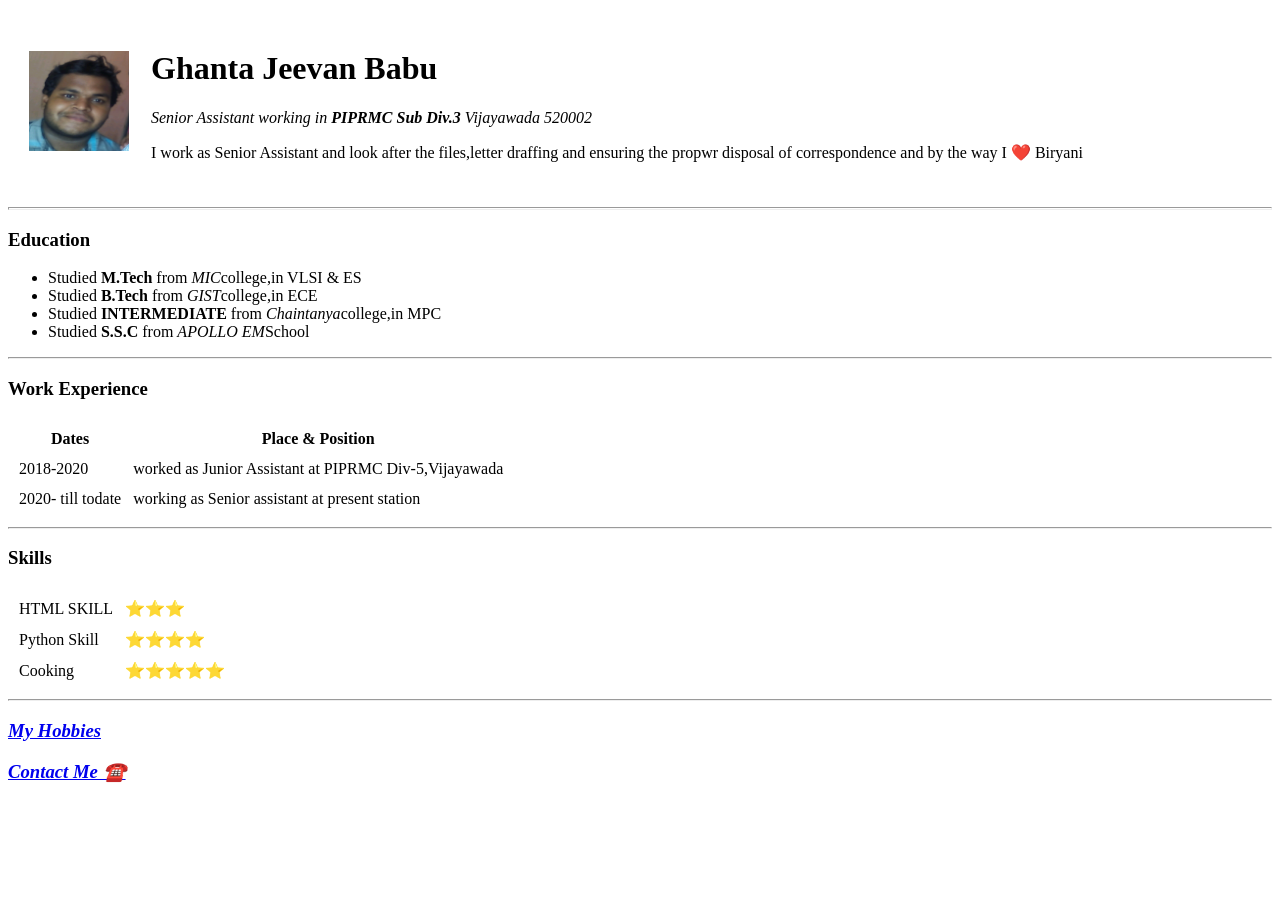
==== index.html @ e708843d "Add personal details website files" ====
<!DOCTYPE html>
<html lang="en">
    <head>
        <meta charset="UTF-8">
        <title>😊JEEVAN BABU</title>
    </head>
    <body>
        <table cellspacing="20">
            <tr>
                <td><img src="jeev.JPG" alt="jeevan imag" height="100" width="100"></td>
                <td> <h1>Ghanta Jeevan Babu </h1>
                    <p><em>Senior Assistant working in <strong> PIPRMC Sub Div.3</strong> Vijayawada 520002</em></p>
                    <p>I work as Senior Assistant and look after the files,letter draffing and ensuring the propwr disposal of correspondence and by 
                        the way I ❤️ Biryani
                    </p></td>
            </tr>
        </table>
        
       <hr size="3">
        <h3>Education</h3>
        <ul>
            <li>Studied <strong>M.Tech</strong> from <em>MIC</em>college,in VLSI & ES</li>
            <li>Studied <strong>B.Tech</strong> from <em>GIST</em>college,in ECE</li>
            <li>Studied <strong>INTERMEDIATE</strong> from <em>Chaintanya</em>college,in MPC</li>
            <li>Studied <strong>S.S.C</strong> from <em>APOLLO EM</em>School</li>
        </ul>
        <hr>
        <h3>Work Experience</h3>
        <table cellspacing="10">
            <thead>
                <tr>
                    <th>Dates</th>
                    <th>Place & Position</th>
                </tr>
            </thead>
            <tbody>
            <tr>
                <td>2018-2020</td>
                <td>worked as Junior Assistant at PIPRMC Div-5,Vijayawada</td>
            </tr>
            <tr>
                <td>2020- till todate</td>
                <td>working as Senior assistant at present station</td>
            </tr>
        </tbody>
        <tfoot>

        </tfoot>
        </table>
        <hr>
        <h3>Skills</h3>
        <table cellspacing="10">
            <tr>
                <td>HTML SKILL</td>
                <td>⭐⭐⭐</td>
             </tr>
            <tr>
            <td>Python Skill</td>
            <td>⭐⭐⭐⭐</td>
            </tr>
             <tr>
                <td>Cooking</td>
                <td>⭐⭐⭐⭐⭐</td>
             </tr>
     
        </table>
        <hr>
        <a href="hobbies.html" target="_blank"><h3><em>My Hobbies</em></h3></a>
        <a href="ContactMe.html" target="_blank"><h3><em>Contact Me ☎️</em></h3></a>
    </body>
</html>
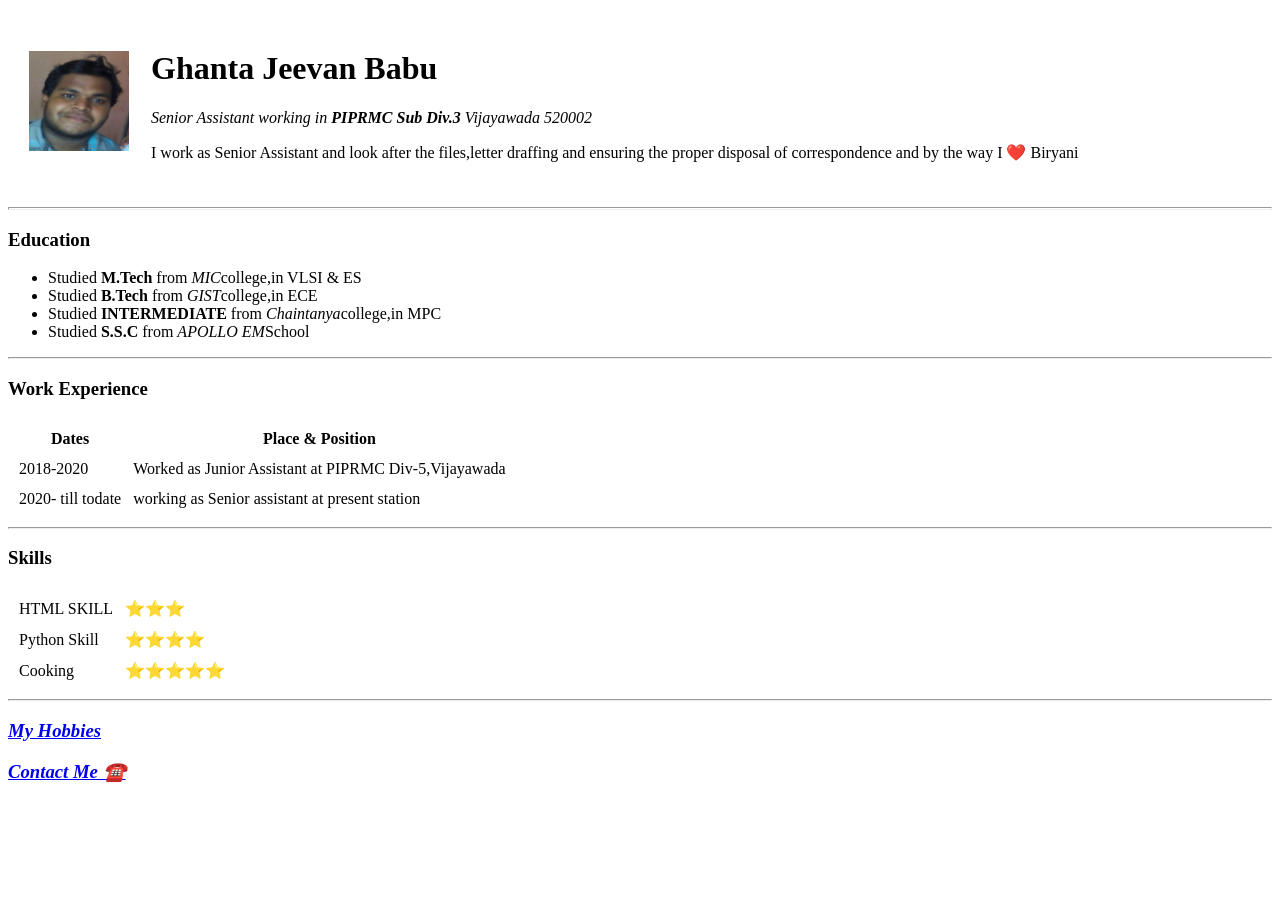
==== commit aa5cc90b: "Corrected spellings" ====
--- a/index.html
+++ b/index.html
@@ -10,7 +10,7 @@
                 <td><img src="jeev.JPG" alt="jeevan imag" height="100" width="100"></td>
                 <td> <h1>Ghanta Jeevan Babu </h1>
                     <p><em>Senior Assistant working in <strong> PIPRMC Sub Div.3</strong> Vijayawada 520002</em></p>
-                    <p>I work as Senior Assistant and look after the files,letter draffing and ensuring the propwr disposal of correspondence and by 
+                    <p>I work as Senior Assistant and look after the files,letter draffing and ensuring the proper disposal of correspondence and by 
                         the way I ❤️ Biryani
                     </p></td>
             </tr>
@@ -29,14 +29,14 @@
         <table cellspacing="10">
             <thead>
                 <tr>
-                    <th>Dates</th>
-                    <th>Place & Position</th>
+                    <th><strong>Dates</strong></th>
+                    <th><strong>Place & Position</strong></th>
                 </tr>
             </thead>
             <tbody>
             <tr>
                 <td>2018-2020</td>
-                <td>worked as Junior Assistant at PIPRMC Div-5,Vijayawada</td>
+                <td>Worked as Junior Assistant at PIPRMC Div-5,Vijayawada</td>
             </tr>
             <tr>
                 <td>2020- till todate</td>
@@ -68,4 +68,4 @@
         <a href="hobbies.html" target="_blank"><h3><em>My Hobbies</em></h3></a>
         <a href="ContactMe.html" target="_blank"><h3><em>Contact Me ☎️</em></h3></a>
     </body>
-</html>+</html>
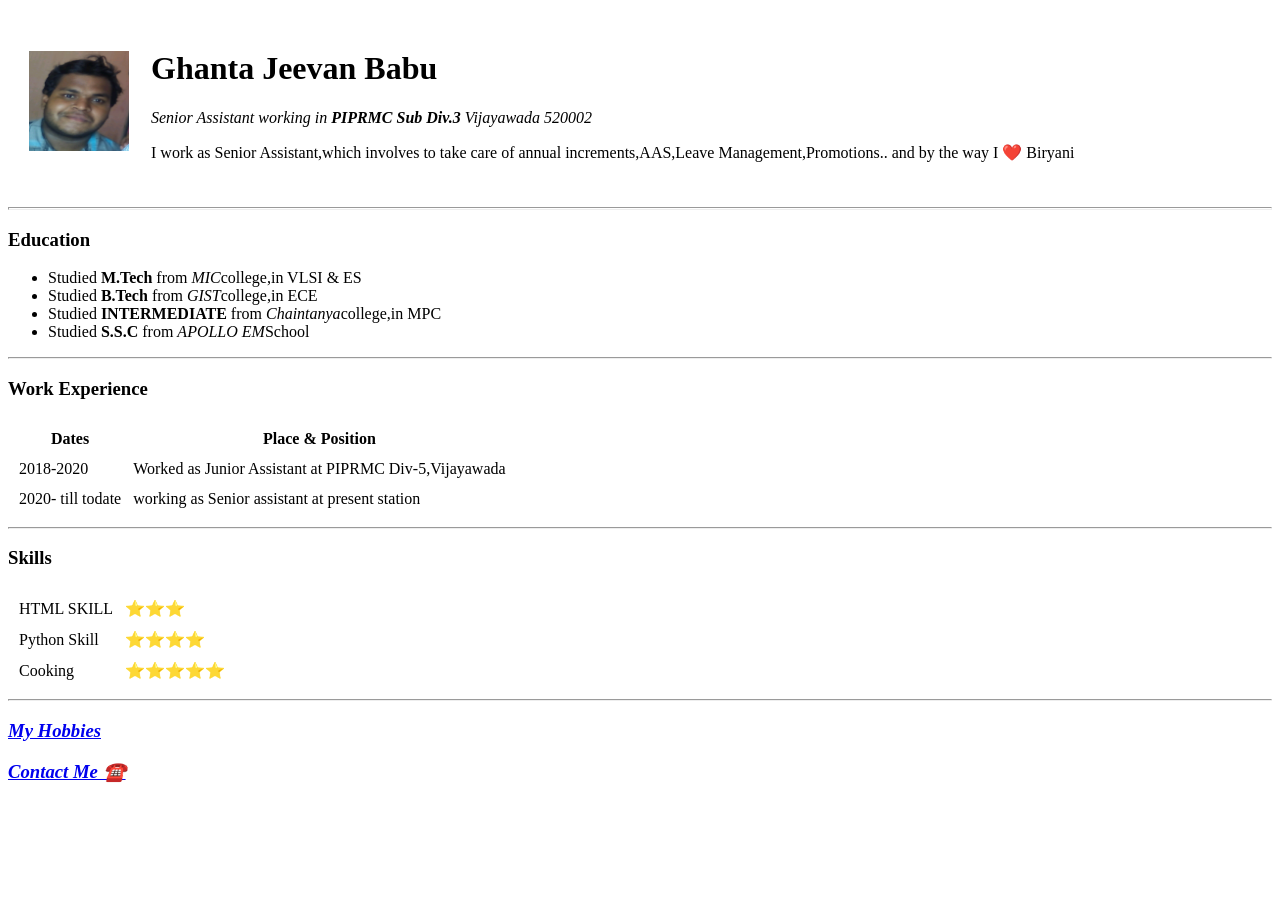
==== commit 6a2b034a: "Update index.html" ====
--- a/index.html
+++ b/index.html
@@ -10,7 +10,7 @@
                 <td><img src="jeev.JPG" alt="jeevan imag" height="100" width="100"></td>
                 <td> <h1>Ghanta Jeevan Babu </h1>
                     <p><em>Senior Assistant working in <strong> PIPRMC Sub Div.3</strong> Vijayawada 520002</em></p>
-                    <p>I work as Senior Assistant and look after the files,letter draffing and ensuring the proper disposal of correspondence and by 
+                    <p>I work as Senior Assistant,which involves to take care of annual increments,AAS,Leave Management,Promotions.. and by 
                         the way I ❤️ Biryani
                     </p></td>
             </tr>
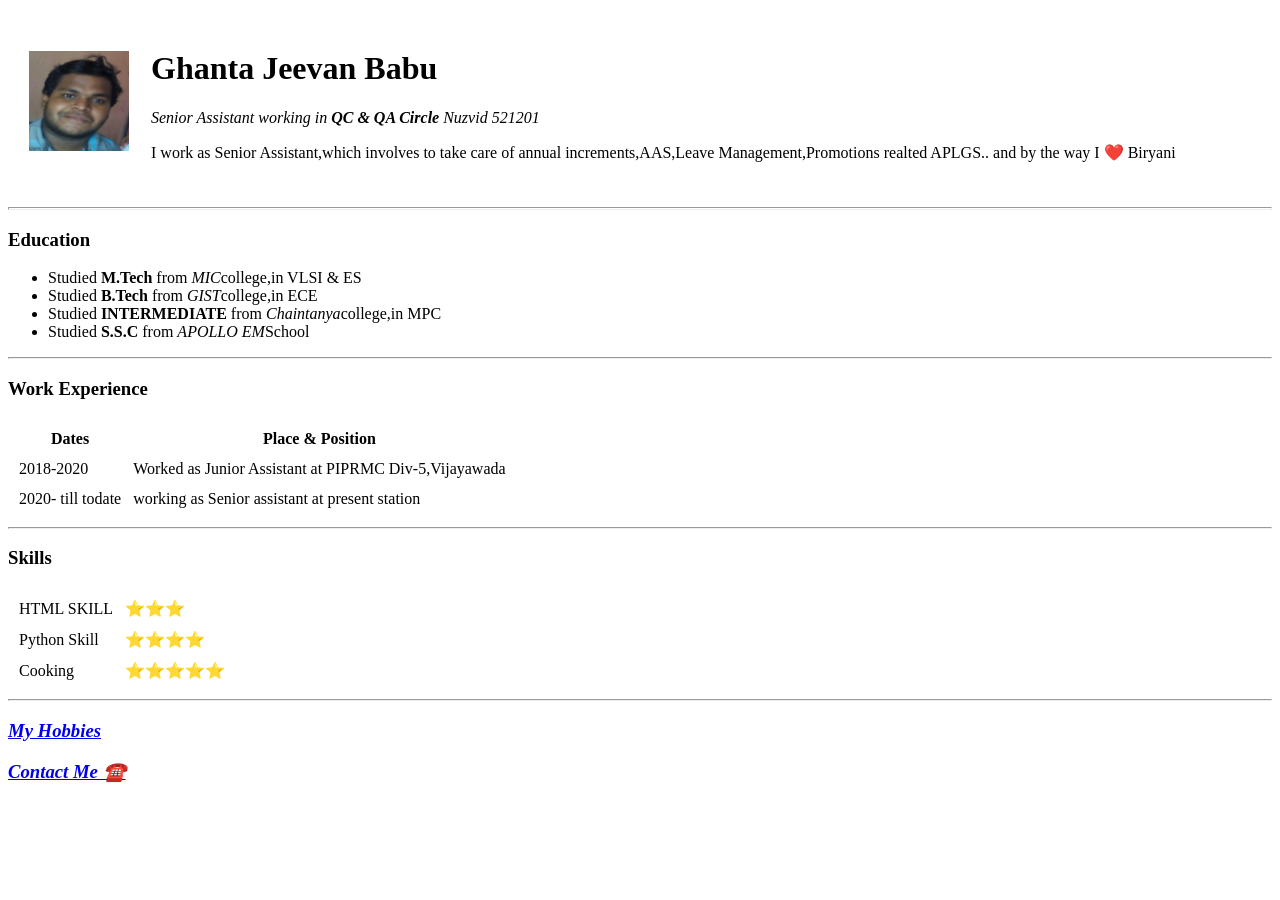
==== commit 9269d25e: "Update index.html" ====
--- a/index.html
+++ b/index.html
@@ -9,8 +9,8 @@
             <tr>
                 <td><img src="jeev.JPG" alt="jeevan imag" height="100" width="100"></td>
                 <td> <h1>Ghanta Jeevan Babu </h1>
-                    <p><em>Senior Assistant working in <strong> PIPRMC Sub Div.3</strong> Vijayawada 520002</em></p>
-                    <p>I work as Senior Assistant,which involves to take care of annual increments,AAS,Leave Management,Promotions.. and by 
+                    <p><em>Senior Assistant working in <strong> QC & QA Circle</strong> Nuzvid 521201</em></p>
+                    <p>I work as Senior Assistant,which involves to take care of annual increments,AAS,Leave Management,Promotions realted APLGS.. and by 
                         the way I ❤️ Biryani
                     </p></td>
             </tr>
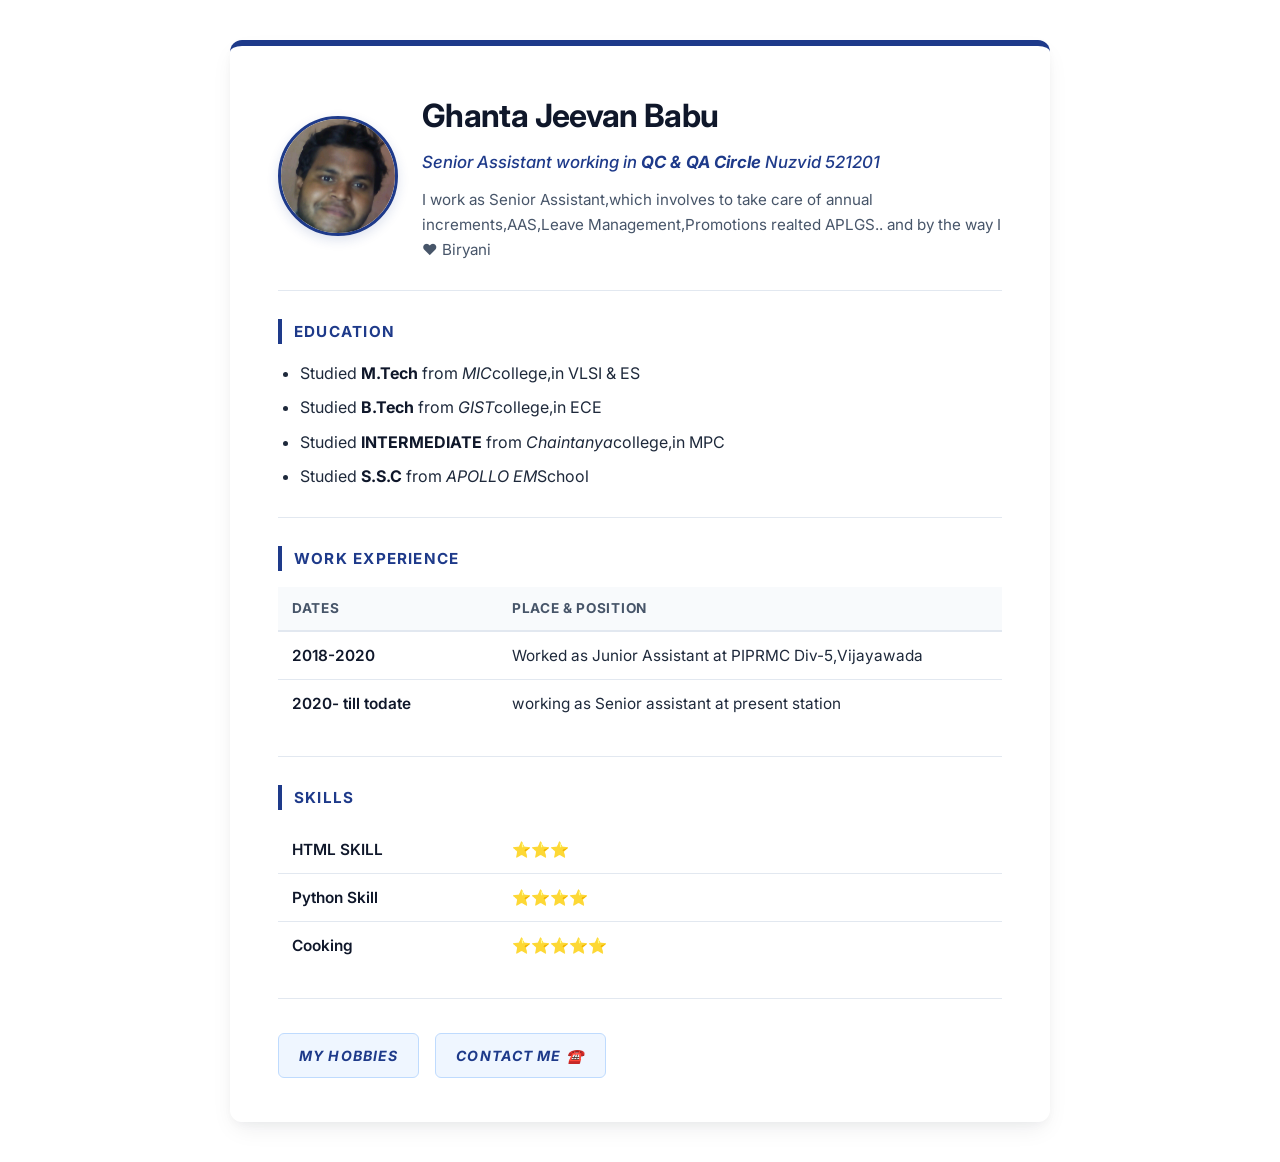
==== commit c0e03317: "Update index.html" ====
--- a/index.html
+++ b/index.html
@@ -3,6 +3,7 @@
     <head>
         <meta charset="UTF-8">
         <title>😊JEEVAN BABU</title>
+        <link rel="stylesheet" href="styles.css">
     </head>
     <body>
         <table cellspacing="20">
--- a/styles.css
+++ b/styles.css
@@ -0,0 +1,270 @@
+/* =========================================
+   PROFESSIONAL RESUME STYLESHEET
+   Tailored for Ghanta Jeevan Babu
+   ========================================= */
+
+@import url('https://fonts.googleapis.com/css2?family=Inter:wght@400;500;600;700&display=swap');
+
+:root {
+  --bg-page: #f1f5f9;
+  --bg-card: #ffffff;
+  --primary: #1e3a8a;       /* Executive Navy */
+  --primary-hover: #1d4ed8;
+  --accent-soft: #eff6ff;
+  --text-main: #1e293b;
+  --text-muted: #475569;
+  --border: #e2e8f0;
+}
+
+* {
+  box-sizing: border-box;
+}
+
+body {
+  font-family: 'Inter', -apple-system, BlinkMacSystemFont, "Segoe UI", Roboto, sans-serif;
+  background-color: var(--bg-page);
+  color: var(--text-main);
+  line-height: 1.65;
+  max-width: 820px;
+  margin: 40px auto;
+  padding: 44px 48px;
+  background: var(--bg-card);
+  border-radius: 12px;
+  box-shadow: 0 10px 25px -5px rgba(15, 23, 42, 0.08), 0 4px 10px -2px rgba(15, 23, 42, 0.04);
+  border-top: 6px solid var(--primary);
+}
+
+/* --- Profile Header Table (index.html) --- */
+body > table:first-of-type {
+  width: 100%;
+  border-collapse: collapse;
+  margin-bottom: 10px;
+}
+
+body > table:first-of-type td {
+  vertical-align: middle;
+  padding: 0;
+}
+
+body > table:first-of-type td:first-child {
+  width: 135px;
+  padding-right: 24px;
+}
+
+img {
+  width: 120px;
+  height: 120px;
+  border-radius: 50%;
+  object-fit: cover;
+  object-position: center 20%;
+  border: 3px solid var(--primary);
+  box-shadow: 0 4px 12px rgba(30, 58, 138, 0.15);
+  display: block;
+}
+
+h1 {
+  font-size: 2rem;
+  font-weight: 700;
+  color: #0f172a;
+  margin: 0 0 6px 0;
+  letter-spacing: -0.02em;
+}
+
+body > table:first-of-type p:first-of-type {
+  font-size: 1.05rem;
+  color: var(--primary);
+  margin: 0 0 10px 0;
+  font-weight: 500;
+}
+
+body > table:first-of-type p:last-of-type {
+  font-size: 0.95rem;
+  color: var(--text-muted);
+  margin: 0;
+}
+
+/* --- Section Headings & Dividers --- */
+hr {
+  border: 0;
+  height: 1px;
+  background: var(--border);
+  margin: 28px 0;
+}
+
+h3 {
+  font-size: 0.95rem;
+  font-weight: 700;
+  text-transform: uppercase;
+  letter-spacing: 0.08em;
+  color: var(--primary);
+  border-left: 4px solid var(--primary);
+  padding-left: 12px;
+  margin: 0 0 16px 0;
+}
+
+/* --- Lists (Education, Hobbies, Contact Info) --- */
+ul, ol {
+  margin: 0 0 16px 0;
+  padding-left: 22px;
+}
+
+li {
+  margin-bottom: 8px;
+  color: var(--text-main);
+}
+
+li strong {
+  color: #0f172a;
+}
+
+/* --- Experience & Skills Tables --- */
+table:not(:first-of-type) {
+  width: 100%;
+  border-collapse: collapse;
+  margin-bottom: 8px;
+}
+
+th {
+  text-align: left;
+  font-size: 0.85rem;
+  text-transform: uppercase;
+  letter-spacing: 0.05em;
+  color: var(--text-muted);
+  background-color: #f8fafc;
+  padding: 10px 14px;
+  border-bottom: 2px solid var(--border);
+}
+
+table:not(:first-of-type) td {
+  padding: 11px 14px;
+  border-bottom: 1px solid var(--border);
+  font-size: 0.96rem;
+}
+
+table:not(:first-of-type) tr:last-child td {
+  border-bottom: none;
+}
+
+table:not(:first-of-type) td:first-child {
+  font-weight: 600;
+  color: #0f172a;
+  width: 220px;
+}
+
+/* --- Footer Navigation Links (Hobbies / Contact Me) --- */
+body > a {
+  display: inline-block;
+  text-decoration: none;
+  margin-right: 12px;
+  margin-top: 6px;
+}
+
+body > a h3 {
+  border-left: none;
+  padding: 10px 20px;
+  margin: 0;
+  background-color: var(--accent-soft);
+  color: var(--primary);
+  border: 1px solid #bfdbfe;
+  border-radius: 6px;
+  font-size: 0.88rem;
+  transition: all 0.2s ease;
+}
+
+body > a:hover h3 {
+  background-color: var(--primary);
+  color: #ffffff;
+  border-color: var(--primary);
+  transform: translateY(-1px);
+}
+
+/* General Links (e.g., inside Hobbies) */
+li a {
+  color: var(--primary);
+  text-decoration: none;
+  font-weight: 500;
+}
+
+li a:hover {
+  text-decoration: underline;
+}
+
+/* --- Contact Form Styling (ContactMe.html) --- */
+form {
+  margin-top: 24px;
+  padding-top: 24px;
+  border-top: 1px solid var(--border);
+  max-width: 520px;
+}
+
+label {
+  display: block;
+  font-size: 0.9rem;
+  font-weight: 600;
+  color: #0f172a;
+  margin-bottom: 6px;
+}
+
+input[type="text"],
+input[type="email"],
+textarea {
+  width: 100%;
+  padding: 10px 14px;
+  margin-bottom: 16px;
+  border: 1px solid #cbd5e1;
+  border-radius: 6px;
+  font-family: inherit;
+  font-size: 0.95rem;
+  color: var(--text-main);
+  background-color: #f8fafc;
+  transition: border-color 0.2s, background-color 0.2s;
+}
+
+input[type="text"]:focus,
+input[type="email"]:focus,
+textarea:focus {
+  outline: none;
+  border-color: var(--primary);
+  background-color: #ffffff;
+  box-shadow: 0 0 0 3px rgba(30, 58, 138, 0.12);
+}
+
+input[type="submit"] {
+  background-color: var(--primary);
+  color: #ffffff;
+  font-family: inherit;
+  font-size: 0.95rem;
+  font-weight: 600;
+  padding: 11px 26px;
+  border: none;
+  border-radius: 6px;
+  cursor: pointer;
+  transition: background-color 0.2s ease;
+}
+
+input[type="submit"]:hover {
+  background-color: var(--primary-hover);
+}
+
+/* --- Mobile Responsiveness --- */
+@media (max-width: 640px) {
+  body {
+    margin: 16px;
+    padding: 24px 20px;
+  }
+
+  body > table:first-of-type td {
+    display: block;
+    width: 100%;
+    text-align: center;
+    padding-right: 0;
+  }
+
+  img {
+    margin: 0 auto 16px auto;
+  }
+
+  table:not(:first-of-type) td:first-child {
+    width: auto;
+  }
+}
